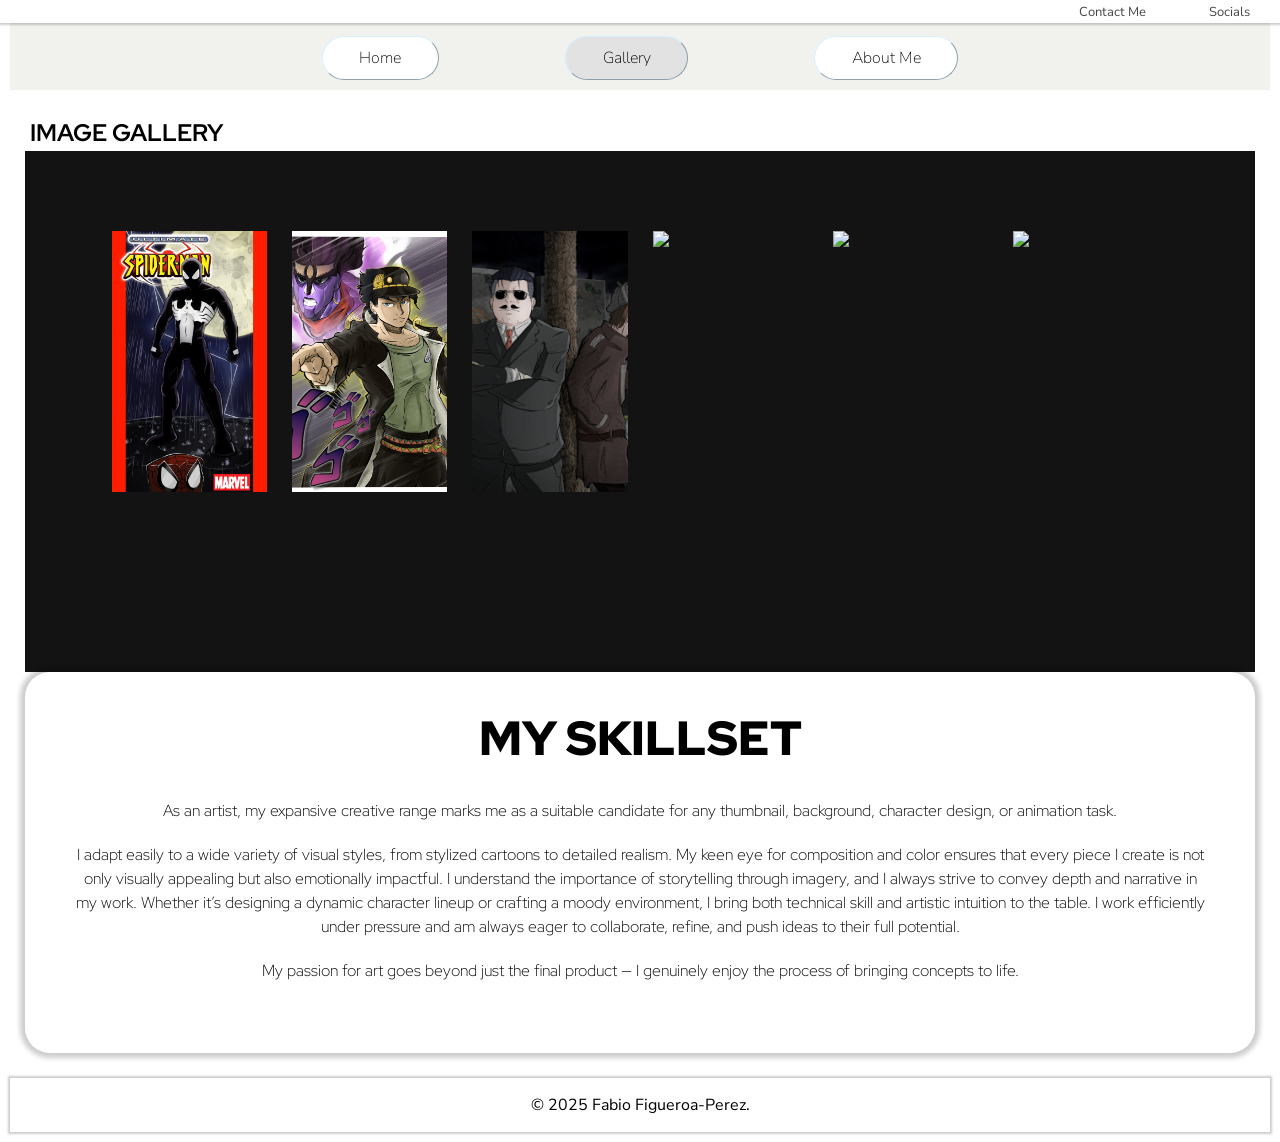
==== gallery.html @ 59859e5b "copy pasted" ====
<!DOCTYPE html>
<html lang="en">

<head>
  
  <meta charset="UTF-8">
  <meta name="viewport" content="width=device-width, initial-scale=1.0">
  <link rel="stylesheet" type="text/css" href="css/gallery/gallery.css">
  <link rel="stylesheet" type="text/css" href="css/nav.css">
  <link rel="stylesheet" type="text/css" href="css/reset.css">
  <link href="https://unpkg.com/aos@2.3.1/dist/aos.css" rel="stylesheet">
  <link rel="Icon" type="image/x-icon" href="sampling/images/general_graphics/favicon/bonnie.ico">

  <link rel="preconnect" href="https://fonts.googleapis.com">
<link rel="preconnect" href="https://fonts.gstatic.com" crossorigin>
<link href="https://fonts.googleapis.com/css2?family=Bodoni+Moda:ital,opsz,wght@0,6..96,400..900;1,6..96,400..900&family=Nunito+Sans:ital,opsz,wght@0,6..12,200..1000;1,6..12,200..1000&family=Red+Hat+Display:ital,wght@0,300..900;1,300..900&family=STIX+Two+Text:ital,wght@0,400..700;1,400..700&display=swap" rel="stylesheet">
  <title>Gallery</title>
</head>

<body>
  <div id="lightbox" class="lightbox">
    <span class="close">&times;</span>
    <img class="lightbox-img" src="" alt="Expanded Image">
  </div>
  <header style="position: static;">
    <div class="contact">
      <a>Contact Me</a>
      <a>Socials</a>
    </div>
    <nav>
      <a href="index.html" class="skip round-left color-fnaf1">Home</a>
      <a style="background-color: rgb(226, 226, 226);" href="gallery.html" class="skip color-fnaf5">Gallery</a>
      <a href="about.html" class="skip color-fnaf3">About Me</a>
    </nav>
  </header>
  
  <main>
    <div>
        <h2 class="heading-2">IMAGE GALLERY</h2>
        <section class="section-1">
          <div class="gallery"data-aos="fade-up" data-aos-delay="50">
            <img src="images/gallery/BLACKSUIT.png">
            <img src="images/gallery/jotaro.png">
            <img src="images/gallery/hardest pic2.png">
            <img src="images/gallery/MILES.png">
            <img src="images/gallery/perspectiveFINAL.png">
            <img src="images/gallery/THEPATHS.png">
          </div>
        </section>
      </div>
      <section  class="text">
        <h2 style="padding: 25px; font-size: 3rem; font-weight: 900;">MY SKILLSET</h2>
        <p>As an artist, my expansive creative range marks me as a suitable candidate for any thumbnail, background, character design, or animation task.</p>
        <p>I adapt easily to a wide variety of visual styles, from stylized cartoons to detailed realism. My keen eye for composition and color ensures that every piece I create is not only visually appealing but also emotionally impactful. I understand the importance of storytelling through imagery, and I always strive to convey depth and narrative in my work. Whether it’s designing a dynamic character lineup or crafting a moody environment, I bring both technical skill and artistic intuition to the table. I work efficiently under pressure and am always eager to collaborate, refine, and push ideas to their full potential.</p>
        <p>My passion for art goes beyond just the final product — I genuinely enjoy the process of bringing concepts to life.</p>
      </section>
    </main>

    <footer>
      <div class="footer-container">
        <div class="footer-logo">
        </div>
        <div class="footer-info">
          <p>&copy; 2025 Fabio Figueroa-Perez.</p>
        </div>
      </div>
    </footer>

    <script src="https://unpkg.com/aos@2.3.1/dist/aos.js"></script>
    <script src="javascript/gallery.js"></script>
    
    <script>
      AOS.init();

    </script>
</body>

</html>
---- css/gallery/gallery.css ----
main {
  margin: 25px;
  font-family: "Red Hat Display", sans-serif;
  text-align: center;
}

.gallery {
    display: flex;
    flex-wrap: wrap;
    gap: 25px; 
    justify-content: center;
    padding: 80px;
  }
  
  .gallery img {
    width: calc(13% + 16px);
    object-fit: cover;
  }

  .heading-2 {
    text-align: left;
    margin-left: 5px;
  }


.section-1 {
  background-color: rgb(19, 19, 19);
  padding-bottom: 100px;
}

button {
  position: relative;
  bottom: 50px;
  width: 10%;
  border-radius: 0px;
  background-color: rgb(255, 255, 255);
}

.text {
  margin: auto;
  max-width: 1500px;
  padding: 50px;
  padding-top: 5px;
  background-color: rgb(255, 255, 255);
  box-shadow: 0px 0px 5px 5px rgba(0, 0, 0, 0.2);
  border-radius: 25px;
}

.text h2{
  margin-left: auto;
  margin-right: auto;
}
.text p {
  margin-bottom: 20px;
  font-weight: 100;
}

.lightbox {
  display: none;
  position: fixed;
  z-index: 9999;
  padding-top: 50px;
  left: 0;
  top: 0;
  width: 100vw;
  height: 100vh;
  overflow: auto;
  background-color: rgba(0,0,0,0.9);
}

.lightbox-img {
  margin: auto;
  display: block;
  max-width: 90%;
  max-height: 90vh;
  object-fit: contain;
  animation: fadeIn 0.3s ease;
}

.lightbox .close {
  position: absolute;
  top: 30px;
  right: 60px;
  color: white;
  font-size: 50px;
  font-weight: bold;
  cursor: pointer;
  z-index: 10000;
}

@media (max-width: 1068px) {
  .gallery {
    display: flex;
    flex-direction: column;
    gap: 25px; 
    justify-content: center;
    padding: 10px;
    margin-bottom: 50px;
  }

  .gallery img {
    width: 80%;
    object-fit: cover;
    margin: auto;
  }
  

}
---- css/nav.css ----
.contact {
    font-family: "Nunito Sans";
    position: relative;
    font-size: small;
    text-align: right;
    padding-top: 3px;
    box-shadow: 0px 0px 2px 2px rgba(0, 0, 0, 0.2);
    color: rgb(70, 70, 70);
}

.contact a {
    margin-right: 30px;
    margin-left: 30px;
}

.contact p {
    text-align: left;
    margin-right: 15px;
}

nav {
    background-color: rgb(241, 241, 238);
    margin-left: 10px;
    margin-right: 10px;
    padding: 20px;
    padding-top: 23px;
    text-align: center;
}

nav a {
    color: black;
    background-color: white;
    font-family: "Nunito Sans";
    font-weight: 100;
    padding: 10px;
    padding-left: 3%;
    padding-right: 3%;
    margin: 5%;
    text-decoration: none;
    border-radius: 50px;
    border-color: rgb(214, 239, 255);
    border-style:outset;
    border-width: 1px;
}

.footer-container {
    margin: 10px;
    padding: 15px;
    font-family: "Nunito Sans";
    text-align: center;
    box-shadow: 0px 0px 2px 2px rgba(0, 0, 0, 0.2);
}
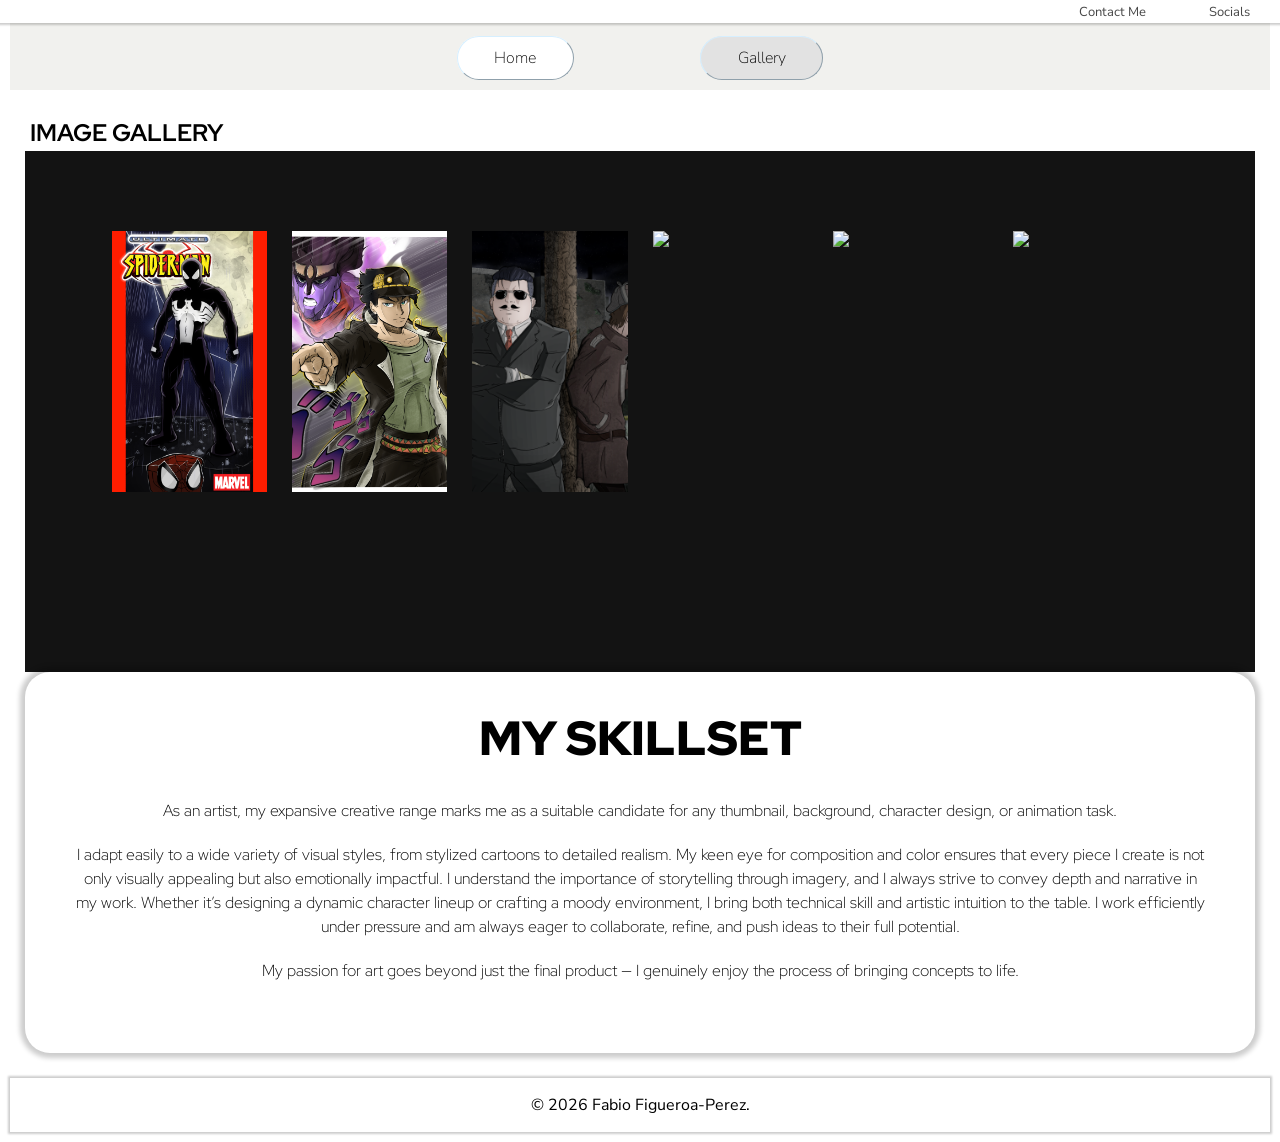
==== commit 5a53b65e: "remove fluff" ====
--- a/gallery.html
+++ b/gallery.html
@@ -30,7 +30,6 @@
     <nav>
       <a href="index.html" class="skip round-left color-fnaf1">Home</a>
       <a style="background-color: rgb(226, 226, 226);" href="gallery.html" class="skip color-fnaf5">Gallery</a>
-      <a href="about.html" class="skip color-fnaf3">About Me</a>
     </nav>
   </header>
   
@@ -61,7 +60,7 @@
         <div class="footer-logo">
         </div>
         <div class="footer-info">
-          <p>&copy; 2025 Fabio Figueroa-Perez.</p>
+          <p>&copy; 2026 Fabio Figueroa-Perez.</p>
         </div>
       </div>
     </footer>
@@ -70,7 +69,7 @@
     <script src="javascript/gallery.js"></script>
     
     <script>
-      AOS.init();
+      AOS.init();lk;
 
     </script>
 </body>
